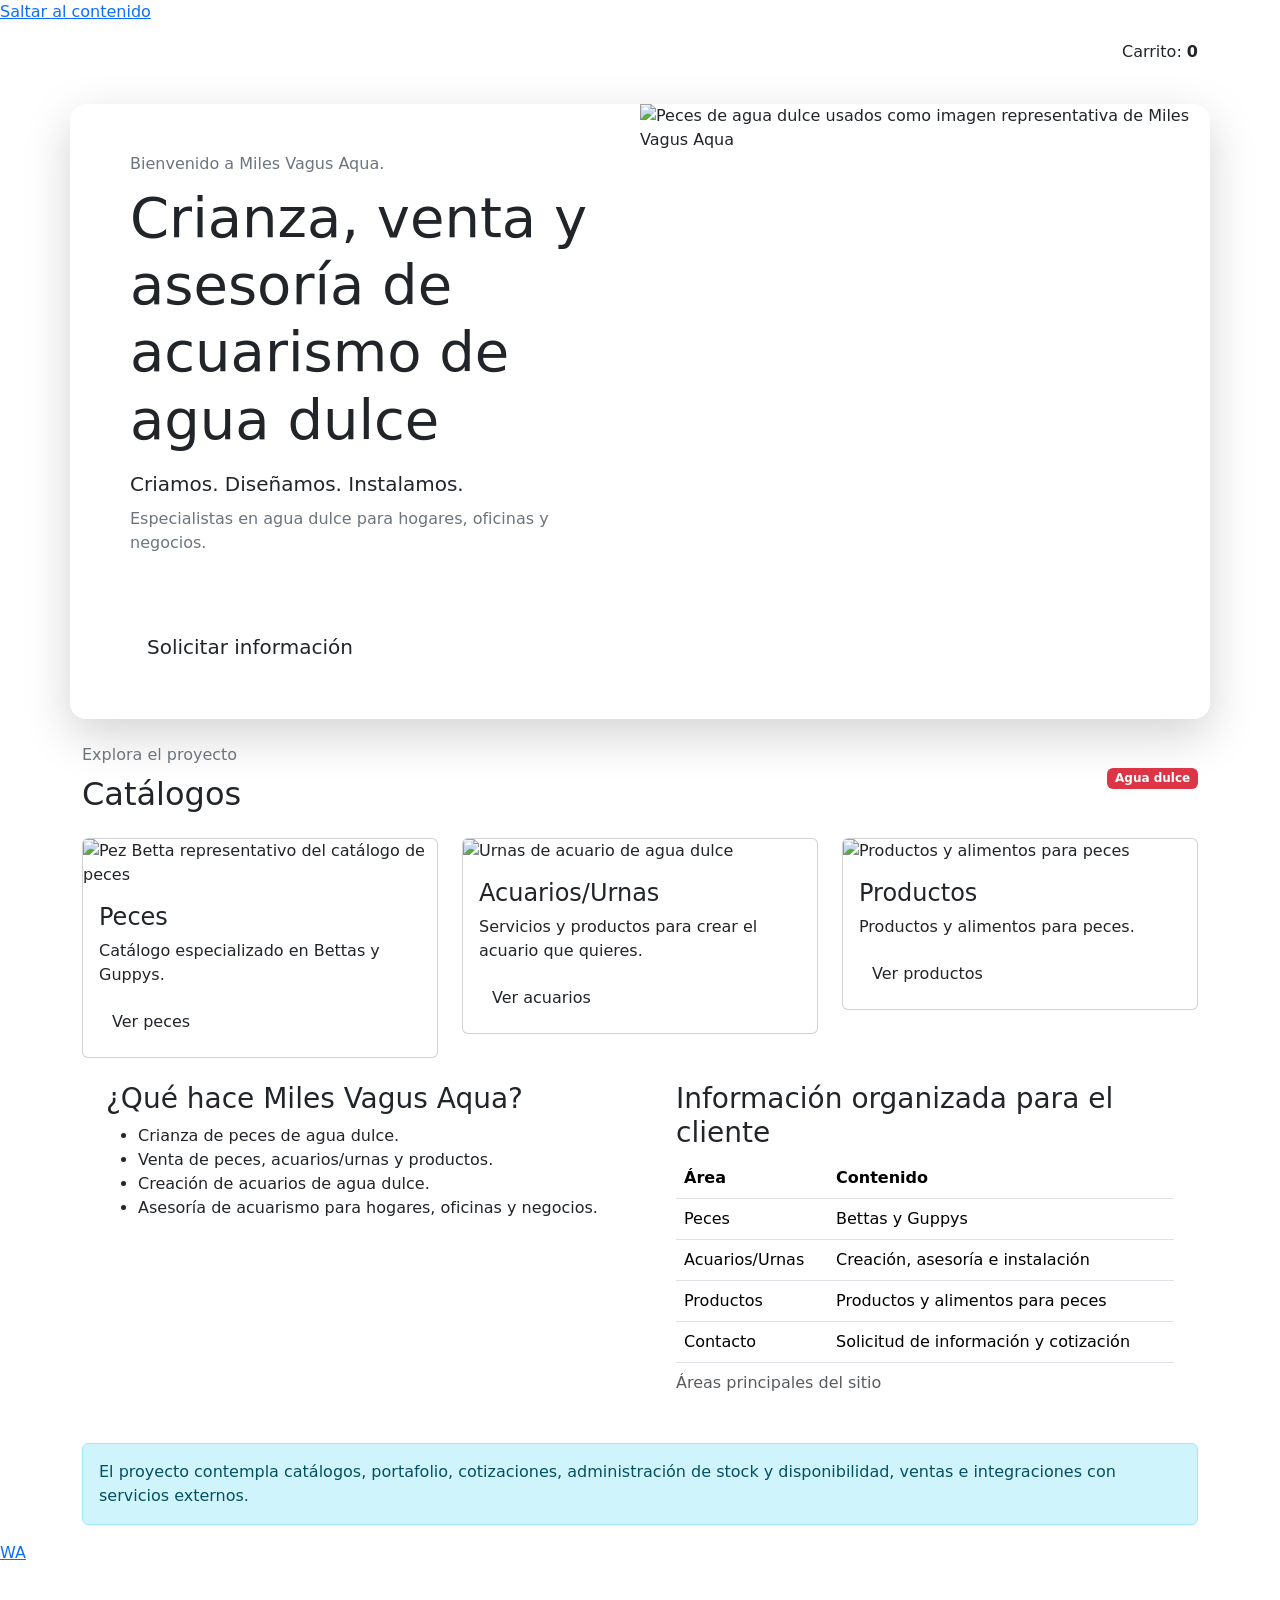
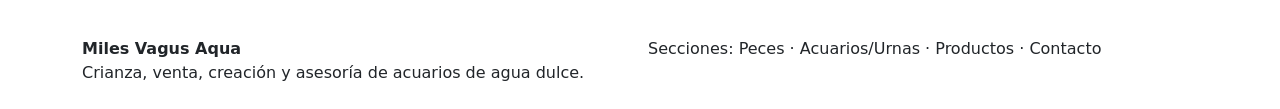
==== index.html @ cbad484e "Agregar página principal con integración de WhatsApp" ====
<!doctype html>
<html lang="es">
<head>
  <meta charset="utf-8">
  <meta name="viewport" content="width=device-width, initial-scale=1">
  <title>Miles Vagus Aqua | Acuarismo de agua dulce</title>
  <meta name="description" content="Crianza, venta, creación y asesoría de acuarios de agua dulce para hogares, oficinas y negocios.">
  <link rel="preconnect" href="https://fonts.googleapis.com">
  <link rel="preconnect" href="https://fonts.gstatic.com" crossorigin>
  <link href="https://fonts.googleapis.com/css2?family=Inter:wght@400;500;600;700&family=Playfair+Display:wght@600;700&display=swap" rel="stylesheet">
  <link rel="stylesheet" href="bootstrap-fallback.css">
  <link href="https://cdn.jsdelivr.net/npm/bootstrap@5.3.0/dist/css/bootstrap.min.css" rel="stylesheet">
  <link rel="stylesheet" href="estilos.css">
</head>
<body>
<a class="skip-link" href="#contenido">Saltar al contenido</a>
<header class="site-nav">
<nav class="navbar navbar-expand-md navbar-dark" aria-label="Navegación principal">
  <div class="container">
    <a class="navbar-brand brand" href="index.html">MILES VAGUS AQUA</a>
    <button class="navbar-toggler" type="button" data-bs-toggle="collapse" data-bs-target="#mainNav" aria-controls="mainNav" aria-expanded="false" aria-label="Mostrar navegación">☰</button>
    <div class="collapse navbar-collapse" id="mainNav">
      <ul class="navbar-nav ms-auto align-items-md-center"><li class="nav-item"><a class="nav-link active" aria-current="page" href="index.html">Inicio</a></li><li class="nav-item"><a class="nav-link "  href="quienes-somos.html">¿Quiénes somos?</a></li><li class="nav-item"><a class="nav-link "  href="peces.html">Peces</a></li><li class="nav-item"><a class="nav-link "  href="acuarios.html">Acuarios/Urnas</a></li><li class="nav-item"><a class="nav-link "  href="productos.html">Productos</a></li><li class="nav-item"><a class="nav-link "  href="contacto.html">Contacto</a></li></ul>
      <span class="cart-pill ms-md-3 mt-2 mt-md-0">Carrito: <strong id="cart-count">0</strong></span>
    </div>
  </div>
</nav>
</header>
<main id="contenido">
<section class="container my-4 hero rounded-4 shadow-lg">
  <div class="row g-0 align-items-stretch">
    <div class="col-lg-6 d-flex align-items-center">
      <div class="p-5">
        <p id="saludo" class="text-secondary mb-2">Bienvenido a Miles Vagus Aqua.</p>
        <h1 class="display-4 mb-3">Crianza, venta y asesoría de acuarismo de agua dulce</h1>
        <p class="lead mb-2">Criamos. Diseñamos. Instalamos.</p>
        <p class="text-secondary">Especialistas en agua dulce para hogares, oficinas y negocios.</p>
        <div class="d-flex gap-2 flex-wrap my-4">
          <span class="badge badge-mva">Alta calidad</span>
          <span class="badge badge-mva">Diseño único</span>
          <span class="badge badge-mva">Versátil</span>
        </div>
        <a class="btn btn-mva btn-lg" href="contacto.html">Solicitar información</a>
      </div>
    </div>
    <div class="col-lg-6"><img class="hero-image img-fluid" src="assets/guppys.png" alt="Peces de agua dulce usados como imagen representativa de Miles Vagus Aqua"></div>
  </div>
</section>

<section class="container section-space" aria-labelledby="catalogos-titulo">
  <div class="d-flex justify-content-between align-items-center gap-3 flex-wrap mb-4"><div><p class="text-secondary mb-2">Explora el proyecto</p><h2 id="catalogos-titulo" class="section-title mb-0">Catálogos</h2></div><span class="badge text-bg-danger">Agua dulce</span></div>
  <div class="row g-4">
    <div class="col-md-4"><article class="card mva-card"><img src="assets/betta.png" class="card-img-top" alt="Pez Betta representativo del catálogo de peces"><div class="card-body"><h3 class="h4">Peces</h3><p class="card-text">Catálogo especializado en Bettas y Guppys.</p><a class="btn btn-mva" href="peces.html">Ver peces</a></div></article></div>
    <div class="col-md-4"><article class="card mva-card"><img src="assets/acuarios.png" class="card-img-top" alt="Urnas de acuario de agua dulce"><div class="card-body"><h3 class="h4">Acuarios/Urnas</h3><p class="card-text">Servicios y productos para crear el acuario que quieres.</p><a class="btn btn-mva" href="acuarios.html">Ver acuarios</a></div></article></div>
    <div class="col-md-4"><article class="card mva-card"><img src="assets/productos.png" class="card-img-top" alt="Productos y alimentos para peces"><div class="card-body"><h3 class="h4">Productos</h3><p class="card-text">Productos y alimentos para peces.</p><a class="btn btn-mva" href="productos.html">Ver productos</a></div></article></div>
  </div>
</section>

<section class="container section-space">
  <div class="row g-4">
    <div class="col-lg-6"><div class="panel p-4 h-100"><h2 class="h3">¿Qué hace Miles Vagus Aqua?</h2><ul class="business-list"><li>Crianza de peces de agua dulce.</li><li>Venta de peces, acuarios/urnas y productos.</li><li>Creación de acuarios de agua dulce.</li><li>Asesoría de acuarismo para hogares, oficinas y negocios.</li></ul></div></div>
    <div class="col-lg-6"><div class="panel p-4 h-100"><h2 class="h3">Información organizada para el cliente</h2><div class="table-responsive"><table class="table mva-table"><caption class="table-caption">Áreas principales del sitio</caption><thead><tr><th>Área</th><th>Contenido</th></tr></thead><tbody><tr><td>Peces</td><td>Bettas y Guppys</td></tr><tr><td>Acuarios/Urnas</td><td>Creación, asesoría e instalación</td></tr><tr><td>Productos</td><td>Productos y alimentos para peces</td></tr><tr><td>Contacto</td><td>Solicitud de información y cotización</td></tr></tbody></table></div></div></div>
  </div>
</section>
<div class="container"><div class="alert alert-info" role="alert">El proyecto contempla catálogos, portafolio, cotizaciones, administración de stock y disponibilidad, ventas e integraciones con servicios externos.</div></div>
</main>
<a class="wa-float" aria-label="Abrir WhatsApp" target="_blank" rel="noopener" href="https://wa.me/525533758871?text=Hola%2C%20me%20interesa%20informaci%C3%B3n%20sobre%20Miles%20Vagus%20Aqua"><span aria-hidden="true">WA</span></a>
<footer class="footer py-4 mt-5">
  <div class="container">
    <div class="row g-3">
      <div class="col-md-6"><strong>Miles Vagus Aqua</strong><br><span>Crianza, venta, creación y asesoría de acuarios de agua dulce.</span></div>
      <div class="col-md-6"><span>Secciones: Peces · Acuarios/Urnas · Productos · Contacto</span></div>
    </div>
  </div>
</footer>
<script src="https://cdn.jsdelivr.net/npm/bootstrap@5.3.0/dist/js/bootstrap.bundle.min.js"></script>
<script src="app.js"></script>
</body>
</html>
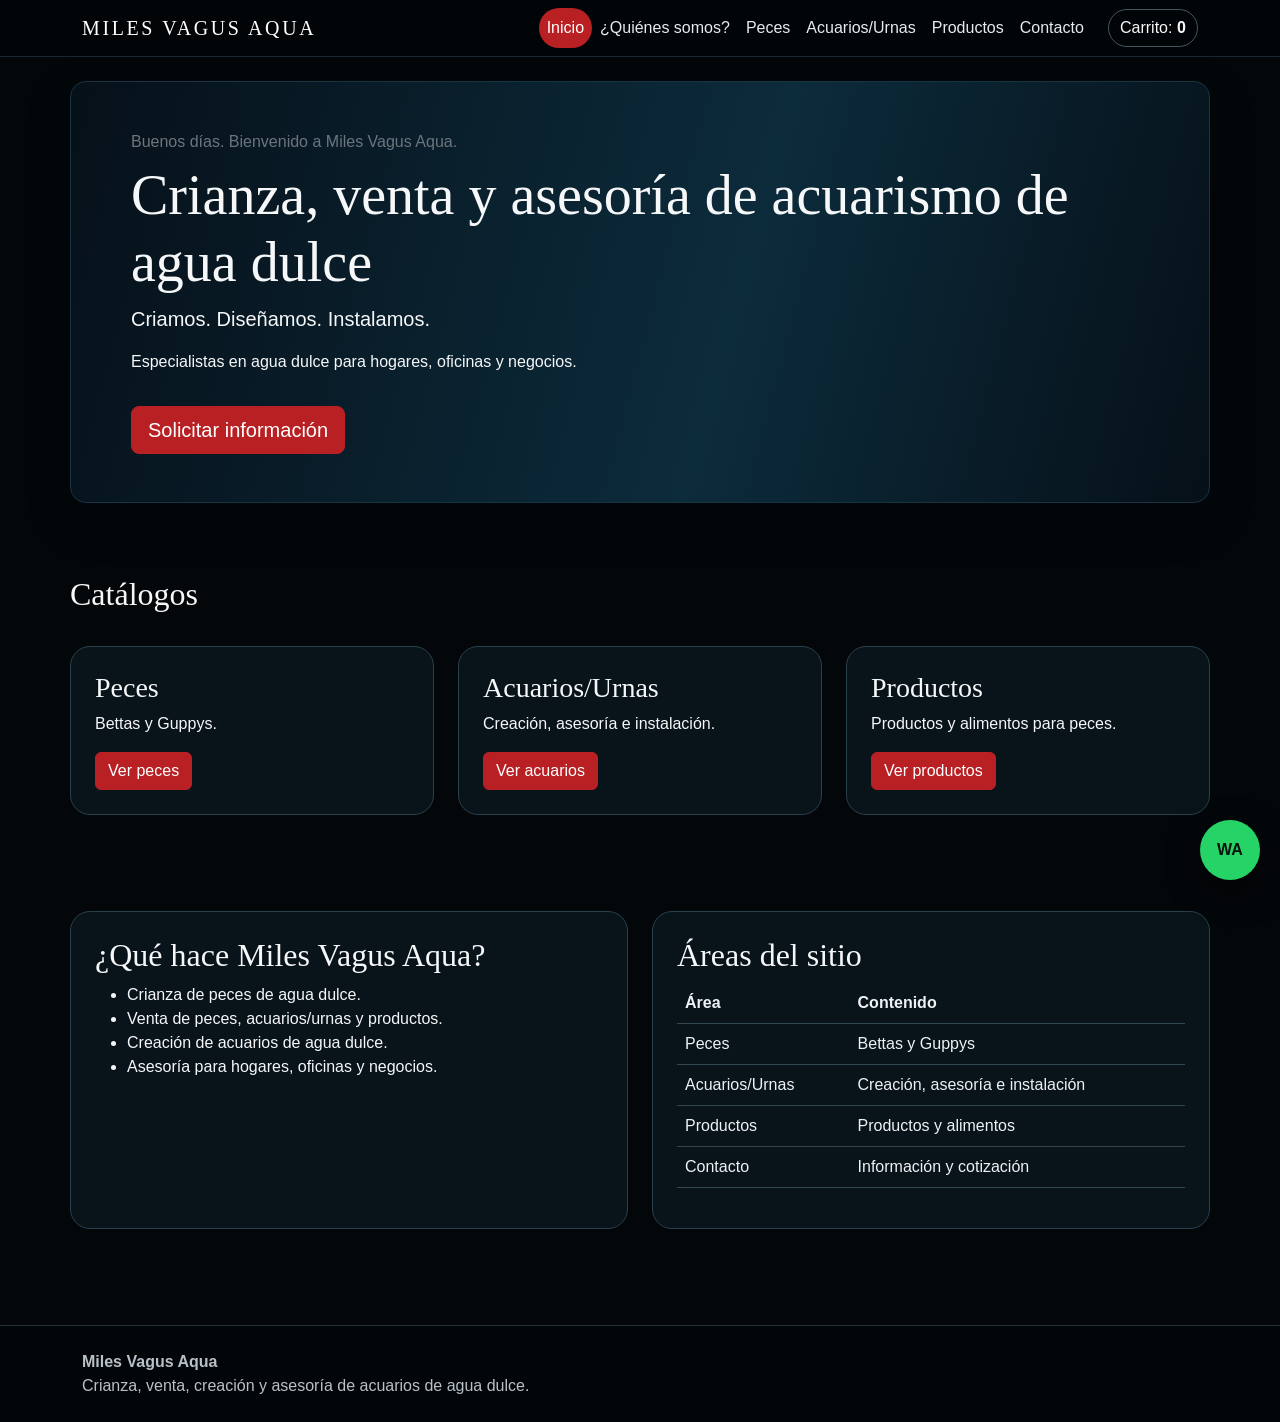
==== commit f7848488: "Actualizar inicio para Fase 3" ====
--- a/index.html
+++ b/index.html
@@ -1,79 +1,9 @@
 <!doctype html>
-<html lang="es">
-<head>
-  <meta charset="utf-8">
-  <meta name="viewport" content="width=device-width, initial-scale=1">
-  <title>Miles Vagus Aqua | Acuarismo de agua dulce</title>
-  <meta name="description" content="Crianza, venta, creación y asesoría de acuarios de agua dulce para hogares, oficinas y negocios.">
-  <link rel="preconnect" href="https://fonts.googleapis.com">
-  <link rel="preconnect" href="https://fonts.gstatic.com" crossorigin>
-  <link href="https://fonts.googleapis.com/css2?family=Inter:wght@400;500;600;700&family=Playfair+Display:wght@600;700&display=swap" rel="stylesheet">
-  <link rel="stylesheet" href="bootstrap-fallback.css">
-  <link href="https://cdn.jsdelivr.net/npm/bootstrap@5.3.0/dist/css/bootstrap.min.css" rel="stylesheet">
-  <link rel="stylesheet" href="estilos.css">
-</head>
-<body>
-<a class="skip-link" href="#contenido">Saltar al contenido</a>
-<header class="site-nav">
-<nav class="navbar navbar-expand-md navbar-dark" aria-label="Navegación principal">
-  <div class="container">
-    <a class="navbar-brand brand" href="index.html">MILES VAGUS AQUA</a>
-    <button class="navbar-toggler" type="button" data-bs-toggle="collapse" data-bs-target="#mainNav" aria-controls="mainNav" aria-expanded="false" aria-label="Mostrar navegación">☰</button>
-    <div class="collapse navbar-collapse" id="mainNav">
-      <ul class="navbar-nav ms-auto align-items-md-center"><li class="nav-item"><a class="nav-link active" aria-current="page" href="index.html">Inicio</a></li><li class="nav-item"><a class="nav-link "  href="quienes-somos.html">¿Quiénes somos?</a></li><li class="nav-item"><a class="nav-link "  href="peces.html">Peces</a></li><li class="nav-item"><a class="nav-link "  href="acuarios.html">Acuarios/Urnas</a></li><li class="nav-item"><a class="nav-link "  href="productos.html">Productos</a></li><li class="nav-item"><a class="nav-link "  href="contacto.html">Contacto</a></li></ul>
-      <span class="cart-pill ms-md-3 mt-2 mt-md-0">Carrito: <strong id="cart-count">0</strong></span>
-    </div>
-  </div>
-</nav>
-</header>
-<main id="contenido">
-<section class="container my-4 hero rounded-4 shadow-lg">
-  <div class="row g-0 align-items-stretch">
-    <div class="col-lg-6 d-flex align-items-center">
-      <div class="p-5">
-        <p id="saludo" class="text-secondary mb-2">Bienvenido a Miles Vagus Aqua.</p>
-        <h1 class="display-4 mb-3">Crianza, venta y asesoría de acuarismo de agua dulce</h1>
-        <p class="lead mb-2">Criamos. Diseñamos. Instalamos.</p>
-        <p class="text-secondary">Especialistas en agua dulce para hogares, oficinas y negocios.</p>
-        <div class="d-flex gap-2 flex-wrap my-4">
-          <span class="badge badge-mva">Alta calidad</span>
-          <span class="badge badge-mva">Diseño único</span>
-          <span class="badge badge-mva">Versátil</span>
-        </div>
-        <a class="btn btn-mva btn-lg" href="contacto.html">Solicitar información</a>
-      </div>
-    </div>
-    <div class="col-lg-6"><img class="hero-image img-fluid" src="assets/guppys.png" alt="Peces de agua dulce usados como imagen representativa de Miles Vagus Aqua"></div>
-  </div>
-</section>
-
-<section class="container section-space" aria-labelledby="catalogos-titulo">
-  <div class="d-flex justify-content-between align-items-center gap-3 flex-wrap mb-4"><div><p class="text-secondary mb-2">Explora el proyecto</p><h2 id="catalogos-titulo" class="section-title mb-0">Catálogos</h2></div><span class="badge text-bg-danger">Agua dulce</span></div>
-  <div class="row g-4">
-    <div class="col-md-4"><article class="card mva-card"><img src="assets/betta.png" class="card-img-top" alt="Pez Betta representativo del catálogo de peces"><div class="card-body"><h3 class="h4">Peces</h3><p class="card-text">Catálogo especializado en Bettas y Guppys.</p><a class="btn btn-mva" href="peces.html">Ver peces</a></div></article></div>
-    <div class="col-md-4"><article class="card mva-card"><img src="assets/acuarios.png" class="card-img-top" alt="Urnas de acuario de agua dulce"><div class="card-body"><h3 class="h4">Acuarios/Urnas</h3><p class="card-text">Servicios y productos para crear el acuario que quieres.</p><a class="btn btn-mva" href="acuarios.html">Ver acuarios</a></div></article></div>
-    <div class="col-md-4"><article class="card mva-card"><img src="assets/productos.png" class="card-img-top" alt="Productos y alimentos para peces"><div class="card-body"><h3 class="h4">Productos</h3><p class="card-text">Productos y alimentos para peces.</p><a class="btn btn-mva" href="productos.html">Ver productos</a></div></article></div>
-  </div>
-</section>
-
-<section class="container section-space">
-  <div class="row g-4">
-    <div class="col-lg-6"><div class="panel p-4 h-100"><h2 class="h3">¿Qué hace Miles Vagus Aqua?</h2><ul class="business-list"><li>Crianza de peces de agua dulce.</li><li>Venta de peces, acuarios/urnas y productos.</li><li>Creación de acuarios de agua dulce.</li><li>Asesoría de acuarismo para hogares, oficinas y negocios.</li></ul></div></div>
-    <div class="col-lg-6"><div class="panel p-4 h-100"><h2 class="h3">Información organizada para el cliente</h2><div class="table-responsive"><table class="table mva-table"><caption class="table-caption">Áreas principales del sitio</caption><thead><tr><th>Área</th><th>Contenido</th></tr></thead><tbody><tr><td>Peces</td><td>Bettas y Guppys</td></tr><tr><td>Acuarios/Urnas</td><td>Creación, asesoría e instalación</td></tr><tr><td>Productos</td><td>Productos y alimentos para peces</td></tr><tr><td>Contacto</td><td>Solicitud de información y cotización</td></tr></tbody></table></div></div></div>
-  </div>
-</section>
-<div class="container"><div class="alert alert-info" role="alert">El proyecto contempla catálogos, portafolio, cotizaciones, administración de stock y disponibilidad, ventas e integraciones con servicios externos.</div></div>
-</main>
-<a class="wa-float" aria-label="Abrir WhatsApp" target="_blank" rel="noopener" href="https://wa.me/525533758871?text=Hola%2C%20me%20interesa%20informaci%C3%B3n%20sobre%20Miles%20Vagus%20Aqua"><span aria-hidden="true">WA</span></a>
-<footer class="footer py-4 mt-5">
-  <div class="container">
-    <div class="row g-3">
-      <div class="col-md-6"><strong>Miles Vagus Aqua</strong><br><span>Crianza, venta, creación y asesoría de acuarios de agua dulce.</span></div>
-      <div class="col-md-6"><span>Secciones: Peces · Acuarios/Urnas · Productos · Contacto</span></div>
-    </div>
-  </div>
-</footer>
-<script src="https://cdn.jsdelivr.net/npm/bootstrap@5.3.0/dist/js/bootstrap.bundle.min.js"></script>
-<script src="app.js"></script>
-</body>
-</html>
+<html lang="es"><head><meta charset="utf-8"><meta name="viewport" content="width=device-width,initial-scale=1">
+<title>Miles Vagus Aqua | Acuarismo de agua dulce</title><meta name="description" content="Crianza, venta, creación y asesoría de acuarios de agua dulce para hogares, oficinas y negocios.">
+<link href="https://cdn.jsdelivr.net/npm/bootstrap@5.3.0/dist/css/bootstrap.min.css" rel="stylesheet"><link rel="stylesheet" href="estilos.css"></head>
+<body><header class="site-nav"><nav class="navbar navbar-expand-md navbar-dark"><div class="container"><a class="navbar-brand brand" href="index.html">MILES VAGUS AQUA</a><div class="navbar-nav ms-auto"><a class="nav-link active" href="index.html">Inicio</a><a class="nav-link" href="quienes-somos.html">¿Quiénes somos?</a><a class="nav-link" href="peces.html">Peces</a><a class="nav-link" href="acuarios.html">Acuarios/Urnas</a><a class="nav-link" href="productos.html">Productos</a><a class="nav-link" href="contacto.html">Contacto</a></div><span class="cart-pill ms-md-3">Carrito: <strong id="cart-count">0</strong></span></div></nav></header>
+<main><section class="container my-4 hero rounded-4 shadow-lg"><div class="p-5"><p id="saludo" class="text-secondary mb-2">Bienvenido a Miles Vagus Aqua.</p><h1 class="display-4">Crianza, venta y asesoría de acuarismo de agua dulce</h1><p class="lead">Criamos. Diseñamos. Instalamos.</p><p>Especialistas en agua dulce para hogares, oficinas y negocios.</p><a class="btn btn-mva btn-lg mt-3" href="contacto.html">Solicitar información</a></div></section>
+<section class="container section-space"><h2>Catálogos</h2><div class="row g-4 mt-1"><div class="col-md-4"><article class="panel p-4 h-100"><h3>Peces</h3><p>Bettas y Guppys.</p><a class="btn btn-mva" href="peces.html">Ver peces</a></article></div><div class="col-md-4"><article class="panel p-4 h-100"><h3>Acuarios/Urnas</h3><p>Creación, asesoría e instalación.</p><a class="btn btn-mva" href="acuarios.html">Ver acuarios</a></article></div><div class="col-md-4"><article class="panel p-4 h-100"><h3>Productos</h3><p>Productos y alimentos para peces.</p><a class="btn btn-mva" href="productos.html">Ver productos</a></article></div></div></section>
+<section class="container section-space"><div class="row g-4"><div class="col-lg-6"><div class="panel p-4 h-100"><h2>¿Qué hace Miles Vagus Aqua?</h2><ul><li>Crianza de peces de agua dulce.</li><li>Venta de peces, acuarios/urnas y productos.</li><li>Creación de acuarios de agua dulce.</li><li>Asesoría para hogares, oficinas y negocios.</li></ul></div></div><div class="col-lg-6"><div class="panel p-4 h-100"><h2>Áreas del sitio</h2><div class="table-responsive"><table class="table mva-table"><thead><tr><th>Área</th><th>Contenido</th></tr></thead><tbody><tr><td>Peces</td><td>Bettas y Guppys</td></tr><tr><td>Acuarios/Urnas</td><td>Creación, asesoría e instalación</td></tr><tr><td>Productos</td><td>Productos y alimentos</td></tr><tr><td>Contacto</td><td>Información y cotización</td></tr></tbody></table></div></div></div></div></section></main>
+<a class="wa-float" target="_blank" rel="noopener" aria-label="Abrir WhatsApp" href="https://wa.me/525533758871?text=Hola%2C%20me%20interesa%20informaci%C3%B3n%20sobre%20Miles%20Vagus%20Aqua">WA</a><footer class="footer py-4 mt-5"><div class="container"><strong>Miles Vagus Aqua</strong><br>Crianza, venta, creación y asesoría de acuarios de agua dulce.</div></footer><script src="app.js"></script></body></html>
--- a/estilos.css
+++ b/estilos.css
@@ -0,0 +1 @@
+:root{--mva-bg:#04070a;--mva-panel:#08131a;--mva-panel2:#0d2735;--mva-text:#f6f7f8;--mva-muted:#b8c1c8;--mva-accent:#b82024;--mva-line:#29404d;--mva-green:#25d366}html{scroll-behavior:smooth}body{margin:0;background:var(--mva-bg);color:var(--mva-text);font-family:'Inter',Arial,sans-serif;line-height:1.5}a{color:inherit}.site-nav{background:rgba(3,6,9,.97);border-bottom:1px solid #182831;position:sticky;top:0;z-index:1030}.brand,h1,h2,h3{font-family:'Playfair Display',Georgia,serif}.brand{letter-spacing:.13em;color:#fff!important}.navbar .nav-link{color:#e5ebef!important;border-radius:999px}.navbar .nav-link:hover,.navbar .nav-link.active{background:var(--mva-accent);color:#fff!important}.hero{background:linear-gradient(105deg,#061019,#0c2b3b 58%,#061018);border:1px solid #173442;overflow:hidden}.hero-image{width:100%;height:100%;min-height:390px;object-fit:cover}.section-space{padding:3rem 0}.mva-card{background:linear-gradient(150deg,var(--mva-panel2),#091117);border:1px solid var(--mva-line);color:var(--mva-text);height:100%;overflow:hidden}.mva-card .card-img-top{height:210px;object-fit:cover}.btn-mva{background:var(--mva-accent);border-color:var(--mva-accent);color:#fff}.btn-mva:hover{background:#93191d;border-color:#93191d;color:#fff}.panel{background:var(--mva-panel);border:1px solid var(--mva-line);border-radius:1.25rem}.form-control,.form-select{background:#081118;color:#fff;border-color:#3b5360}.form-control:focus,.form-select:focus{background:#081118;color:#fff;border-color:var(--mva-accent);box-shadow:0 0 0 .25rem rgba(184,32,36,.2)}.mva-table{--bs-table-bg:transparent;--bs-table-color:#eef2f4;--bs-table-border-color:#314650}.wa-float{position:fixed;right:20px;bottom:20px;z-index:1040;width:60px;height:60px;border-radius:50%;display:grid;place-items:center;background:var(--mva-green);color:#06130b;text-decoration:none;font-weight:900;box-shadow:0 12px 32px #0009}.footer{border-top:1px solid #1e3039;background:#030608;color:#b8c1c8}.cart-pill{border:1px solid #405762;border-radius:999px;padding:.4rem .7rem;white-space:nowrap}.muted,.code-note{color:var(--mva-muted)}.map-frame{border:1px solid var(--mva-line);border-radius:1rem;overflow:hidden}.skip-link{position:absolute;left:-9999px}.skip-link:focus{left:1rem;top:1rem;z-index:2000;background:#fff;color:#000;padding:.75rem}.visual{min-height:280px;display:grid;place-items:center;background:linear-gradient(135deg,#0d2735,#061019);border:1px solid var(--mva-line);border-radius:1rem;font:700 2.2rem 'Playfair Display',serif;color:#fff}@media(max-width:767.98px){.hero-image{min-height:240px}.hero .p-5{padding:1.5rem!important}.section-space{padding:2rem 0}.wa-float{width:54px;height:54px;right:14px;bottom:14px}.brand{letter-spacing:.07em;font-size:.9rem}}
